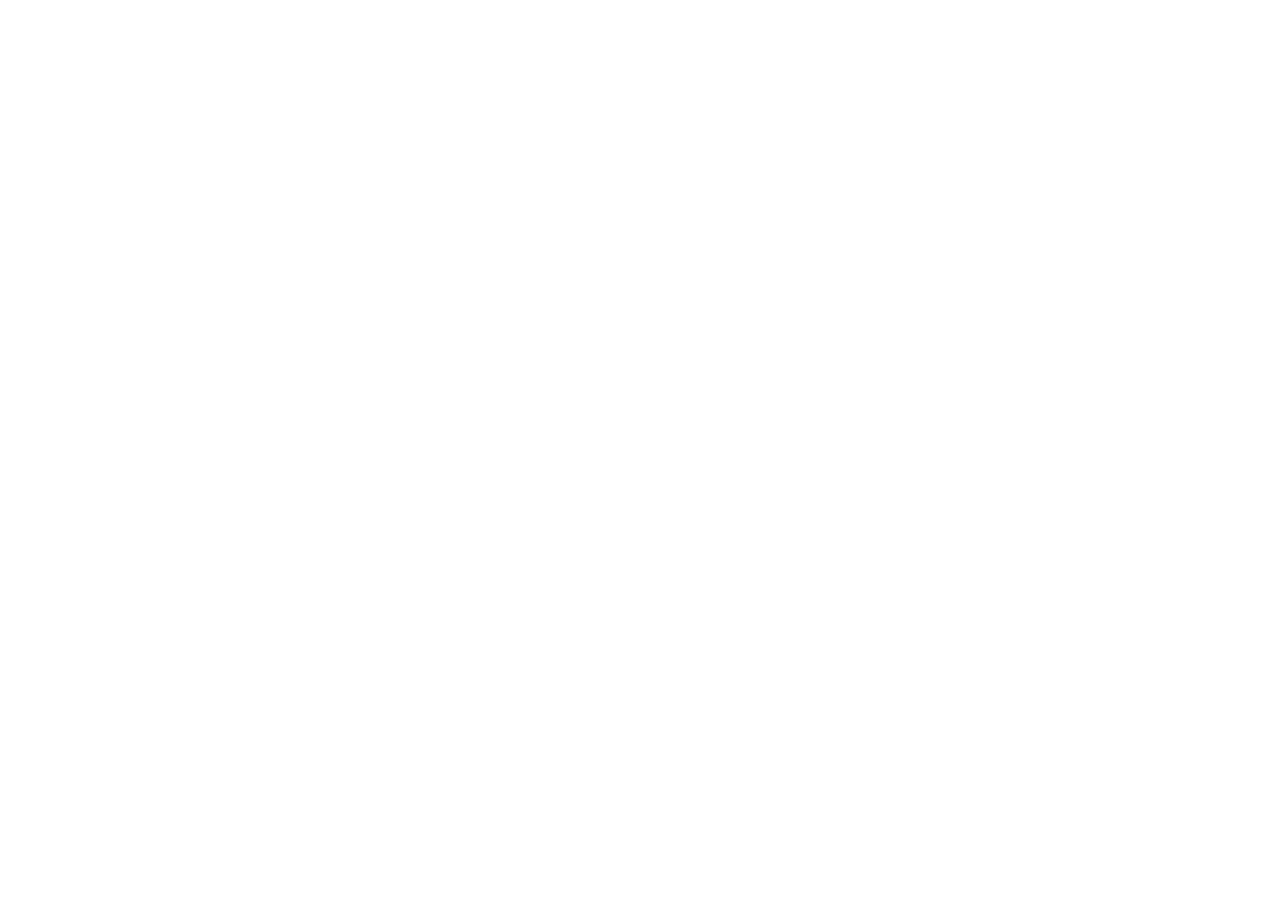
==== calculator/index.html @ 50aa030d "Feat: calculator update" ====
<!DOCTYPE html>
 <html lang="ko">
 <head>
  <meta charset="UTF-8">
  <meta http-equiv="X-UA-Compatible" content="IE=edge">
  <meta name="viewport" content="width=device-width, initial-scale=1.0">
  <title>Strange Calculator</title>
 </head>
 <body>
  
 </body>
 </html>
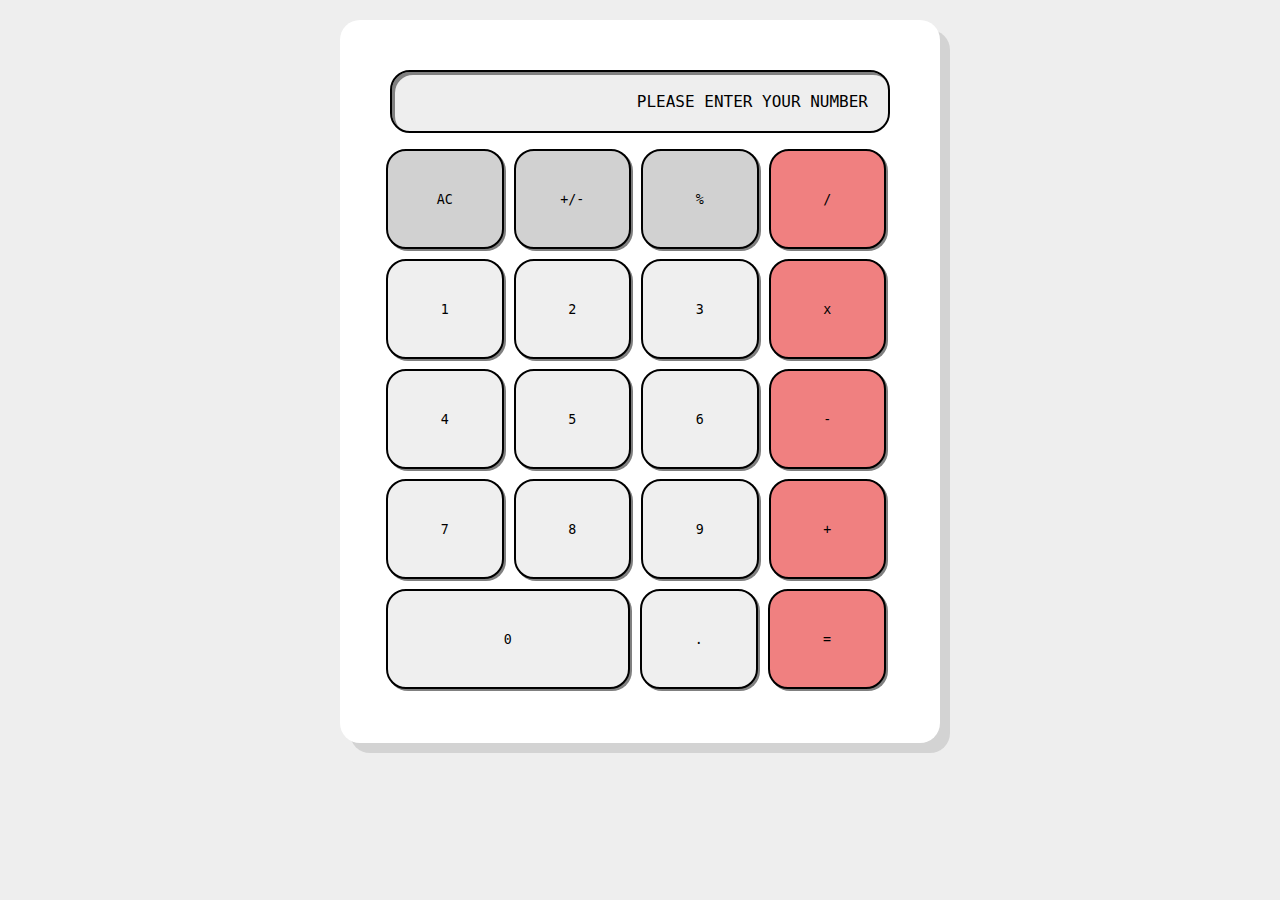
==== commit dc5fa33d: "Feat: 구조짜서 내부 주요 펑션 업데이트 작업" ====
--- a/calculator/index.html
+++ b/calculator/index.html
@@ -5,8 +5,25 @@
   <meta http-equiv="X-UA-Compatible" content="IE=edge">
   <meta name="viewport" content="width=device-width, initial-scale=1.0">
   <title>Strange Calculator</title>
- </head>
- <body>
-  
- </body>
+  <link rel="stylesheet" href="./assets/css/style.css?v0.1">
+</head>
+<body>
+  <section>
+    <div class="display">
+      Please Enter Your Number
+    </div>
+    <div class="numbers">
+      <div class="numbers--left">
+        <button class="nEtc">AC</button><button class="nEtc">+/-</button><button class="nEtc">%</button><button class="nFunc">/</button>
+        <button>1</button><button>2</button><button>3</button><button class="nFunc">x</button>
+        <button>4</button><button>5</button><button>6</button><button class="nFunc">-</button>
+        <button>7</button><button>8</button><button>9</button><button class="nFunc">+</button>
+        <button class="n0">0</button><button>.</button><button class="nFunc">=</button>
+      </div>
+      <div class="numbers--right hide">
+      </div>
+    </div>
+  </section>
+  <script src="./assets/js/classChanger.js"></script>
+</body>
  </html>--- a/calculator/assets/css/style.css
+++ b/calculator/assets/css/style.css
@@ -0,0 +1,82 @@
+@font-face {
+  font-family: "maga_sans";
+  src: url(/include/maga-sans.ttf);
+}
+:root {
+  --br: 20px;
+}
+
+* {
+  box-sizing: border-box;
+  font-family: "maga_sans", monospace;
+}
+
+body {
+  background-color: #eee;
+  margin: 0;
+  padding: 20px 0;
+}
+
+section {
+  background-color: #fff;
+  padding: 50px;
+  margin: 0 auto;
+  width: 100%;
+  max-width: 600px;
+  border-radius: var(--br);
+  box-shadow: 10px 10px 0px lightgray;
+}
+section .display {
+  border: 2px solid;
+  background-color: #eee;
+  padding: 20px;
+  margin-bottom: 20px;
+  text-align: right;
+  text-transform: uppercase;
+  border-radius: var(--br);
+  box-shadow: inset 3px 3px 0 gray;
+}
+section .numbers {
+  display: flex;
+  align-items: stretch;
+}
+section .numbers div {
+  display: flex;
+  flex-wrap: wrap;
+  position: relative;
+  gap: 10px;
+  min-height: 60vh;
+}
+section .numbers div.hide {
+  display: none;
+}
+section .numbers div button {
+  flex-grow: 1;
+  width: 22.2222222222%;
+  cursor: pointer;
+  border-radius: 20px;
+  box-shadow: 2px 2px 0 gray;
+  position: inherit;
+  top: -4px;
+  left: -4px;
+  transition: all 0.3s;
+  border: 2px solid;
+}
+section .numbers div button.n0 {
+  width: 44.4444444444%;
+  flex-grow: 3;
+}
+section .numbers div button.nEtc {
+  background-color: #d1d1d1;
+}
+section .numbers div button.nFunc {
+  background-color: lightcoral;
+}
+section .numbers div button.onClick {
+  top: 0;
+  left: 0;
+  box-shadow: 0 0 0 gray;
+}
+section .numbers--right {
+  width: 20%;
+}/*# sourceMappingURL=style.css.map */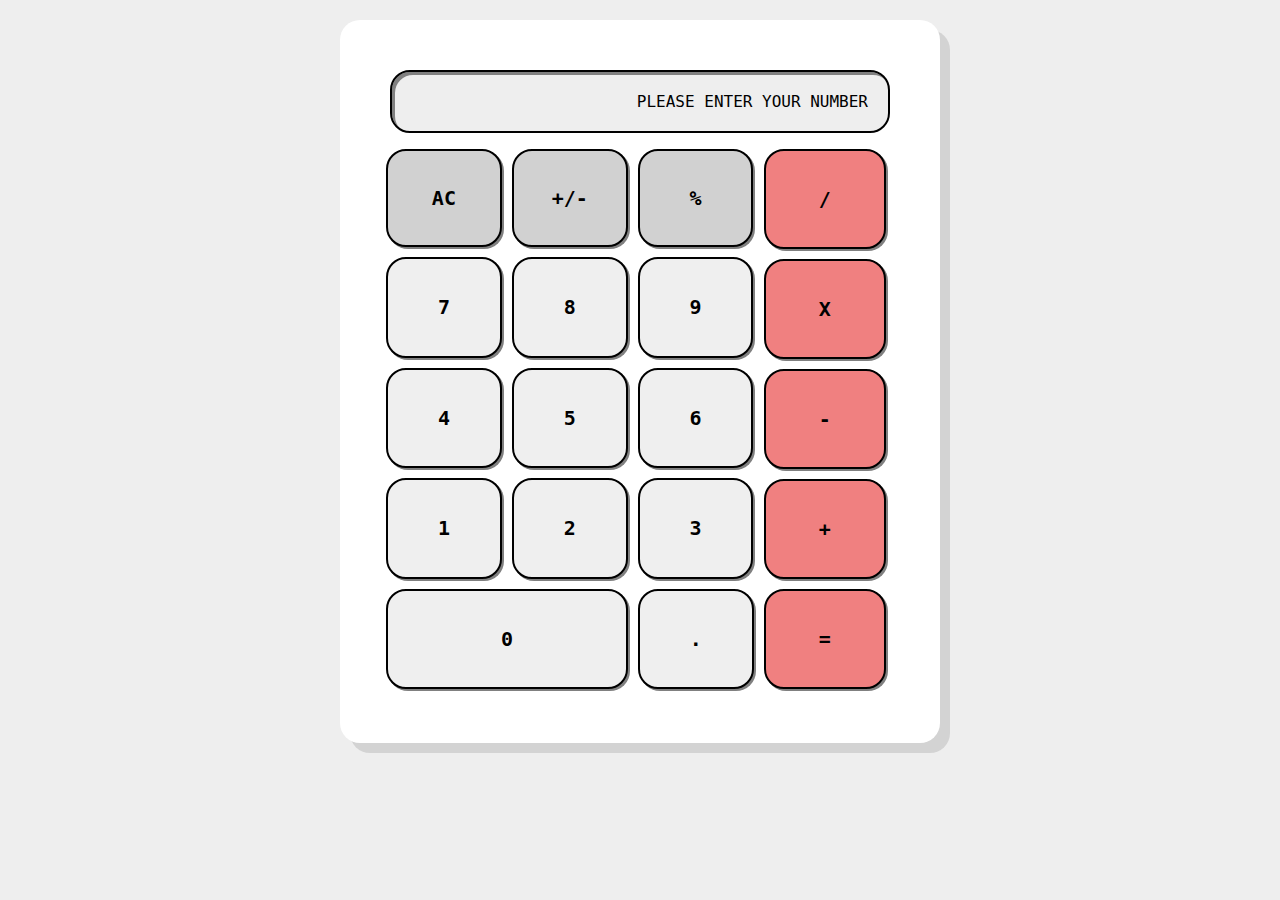
==== commit ae0bebd5: "Style: scss 수정 필요성 느껴서 업데이트 예정" ====
--- a/calculator/index.html
+++ b/calculator/index.html
@@ -13,14 +13,23 @@
       Please Enter Your Number
     </div>
     <div class="numbers">
-      <div class="numbers--left">
-        <button class="nEtc">AC</button><button class="nEtc">+/-</button><button class="nEtc">%</button><button class="nFunc">/</button>
-        <button>1</button><button>2</button><button>3</button><button class="nFunc">x</button>
-        <button>4</button><button>5</button><button>6</button><button class="nFunc">-</button>
-        <button>7</button><button>8</button><button>9</button><button class="nFunc">+</button>
-        <button class="n0">0</button><button>.</button><button class="nFunc">=</button>
+      <div class="numbers__left">
+        <div class="numbers__top">
+          <button>AC</button><button>+/-</button><button >%</button>
+        </div>
+        <div class="numbers__bottom">
+          <button>7</button><button>8</button><button>9</button>
+          <button>4</button><button>5</button><button>6</button>
+          <button>1</button><button>2</button><button>3</button>
+          <button class="n0">0</button><button>.</button>
+        </div>
       </div>
-      <div class="numbers--right hide">
+      <div class="numbers__right">
+        <button>/</button>
+        <button class="dub">*</button>
+        <button>-</button>
+        <button>+</button>
+        <button>=</button>
       </div>
     </div>
   </section>
--- a/calculator/assets/css/style.css
+++ b/calculator/assets/css/style.css
@@ -2,13 +2,13 @@
   font-family: "maga_sans";
   src: url(/include/maga-sans.ttf);
 }
-:root {
-  --br: 20px;
-}
-
 * {
   box-sizing: border-box;
   font-family: "maga_sans", monospace;
+}
+
+:root {
+  --br: 20px;
 }
 
 body {
@@ -26,7 +26,8 @@
   border-radius: var(--br);
   box-shadow: 10px 10px 0px lightgray;
 }
-section .display {
+
+.display {
   border: 2px solid;
   background-color: #eee;
   padding: 20px;
@@ -35,24 +36,58 @@
   text-transform: uppercase;
   border-radius: var(--br);
   box-shadow: inset 3px 3px 0 gray;
+  word-break: break-all;
 }
-section .numbers {
+
+.numbers {
   display: flex;
   align-items: stretch;
+  gap: 10px;
 }
-section .numbers div {
+.numbers__left {
+  display: flex;
+  flex-direction: column;
+  gap: 10px;
+  width: 75%;
+  min-height: 60vh;
+}
+.numbers__left button {
+  width: 28.5714285714%;
+}
+.numbers__top {
+  display: flex;
+  gap: 10px;
+  position: relative;
+  height: calc(20% - 10px);
+}
+.numbers__top button {
+  background-color: #d1d1d1;
+}
+.numbers__bottom {
+  display: flex;
+  flex-wrap: wrap;
+  position: relative;
+  gap: 10px;
+  height: 80%;
+}
+.numbers__right {
   display: flex;
   flex-wrap: wrap;
   position: relative;
   gap: 10px;
   min-height: 60vh;
+  flex-direction: column;
+  width: 25%;
 }
-section .numbers div.hide {
+.numbers__right button {
+  background-color: lightcoral;
+}
+.numbers.hide {
   display: none;
 }
-section .numbers div button {
+
+button {
   flex-grow: 1;
-  width: 22.2222222222%;
   cursor: pointer;
   border-radius: 20px;
   box-shadow: 2px 2px 0 gray;
@@ -60,23 +95,31 @@
   top: -4px;
   left: -4px;
   transition: all 0.3s;
-  border: 2px solid;
+  border: 2px solid black;
+  font-size: 1.25rem;
+  font-weight: bold;
 }
-section .numbers div button.n0 {
-  width: 44.4444444444%;
+button.n0 {
+  width: 57.1428571429%;
   flex-grow: 3;
 }
-section .numbers div button.nEtc {
-  background-color: #d1d1d1;
-}
-section .numbers div button.nFunc {
-  background-color: lightcoral;
-}
-section .numbers div button.onClick {
+button.onClick {
   top: 0;
   left: 0;
   box-shadow: 0 0 0 gray;
 }
-section .numbers--right {
-  width: 20%;
+button.dub {
+  color: transparent;
+}
+button.dub::after {
+  content: "X";
+  display: flex;
+  position: absolute;
+  color: initial;
+  justify-content: center;
+  align-items: center;
+  width: 100%;
+  height: 100%;
+  top: 0;
+  left: 0;
 }/*# sourceMappingURL=style.css.map */